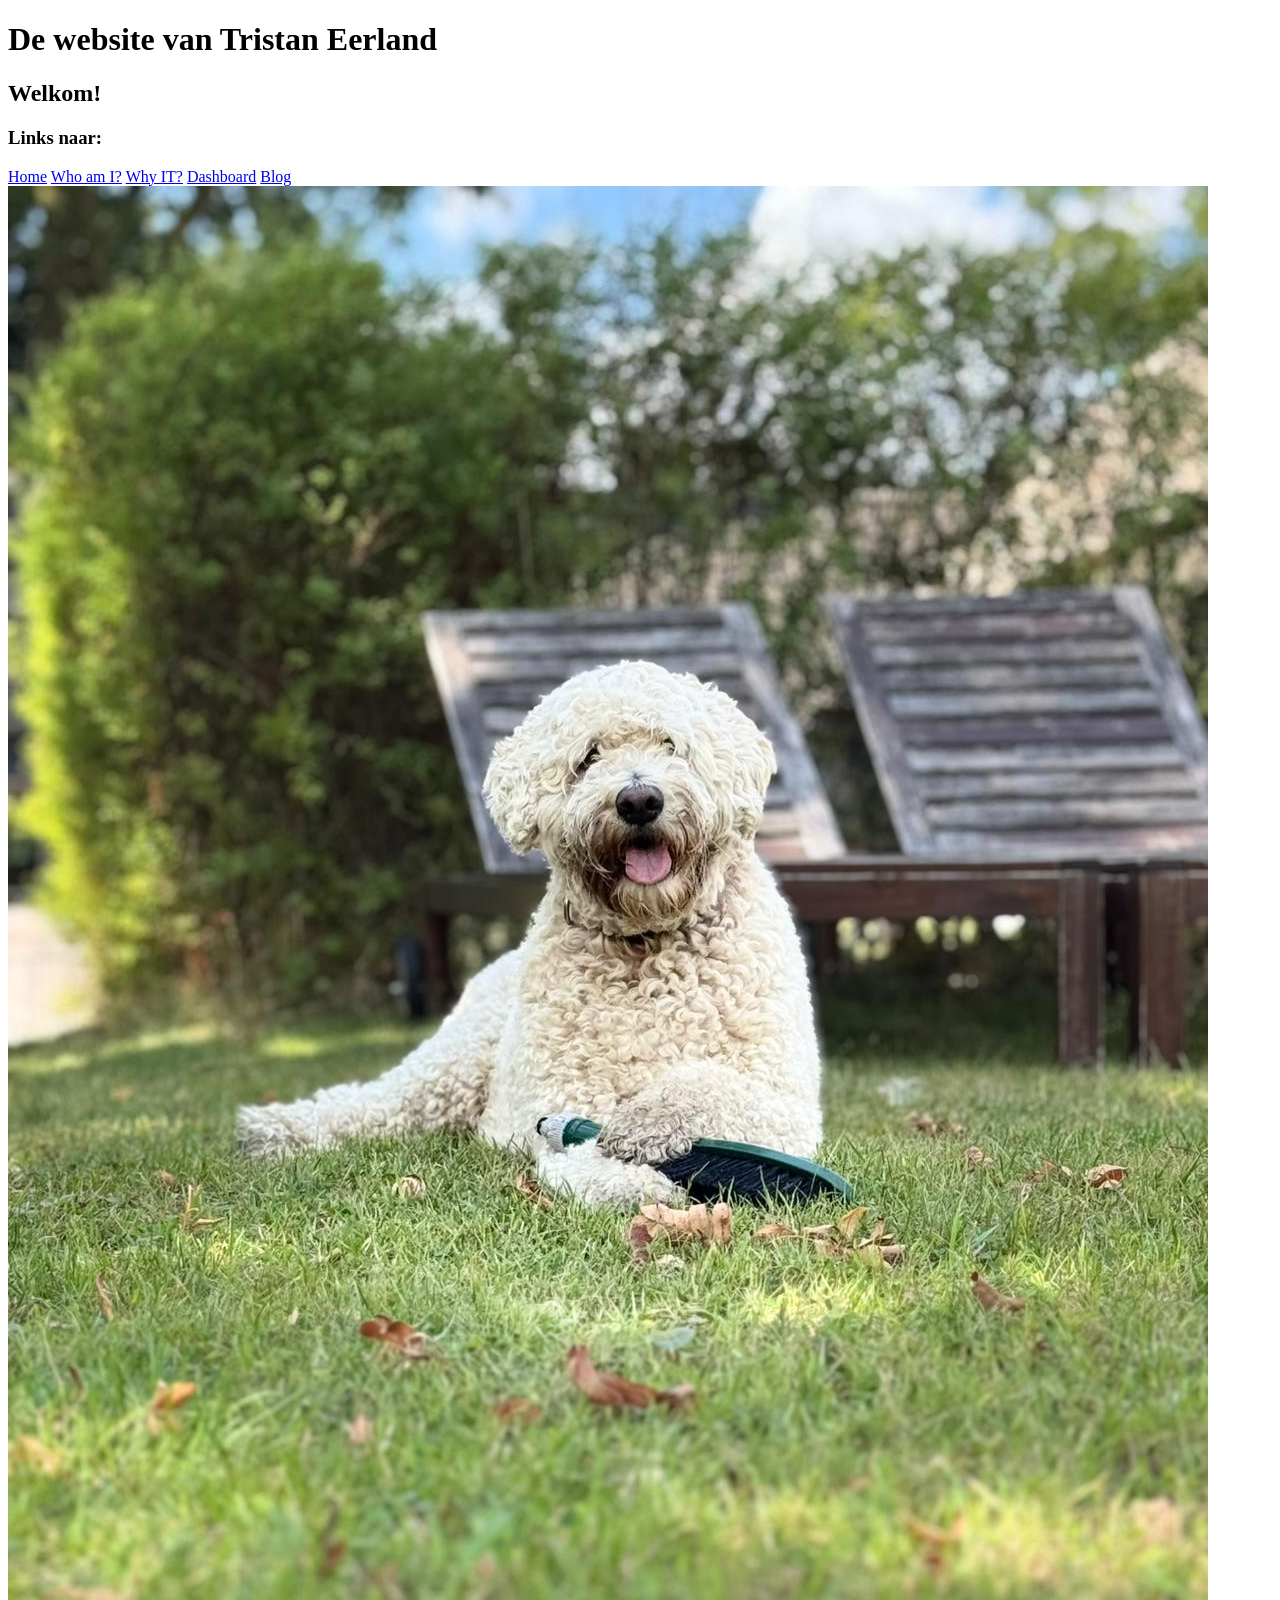
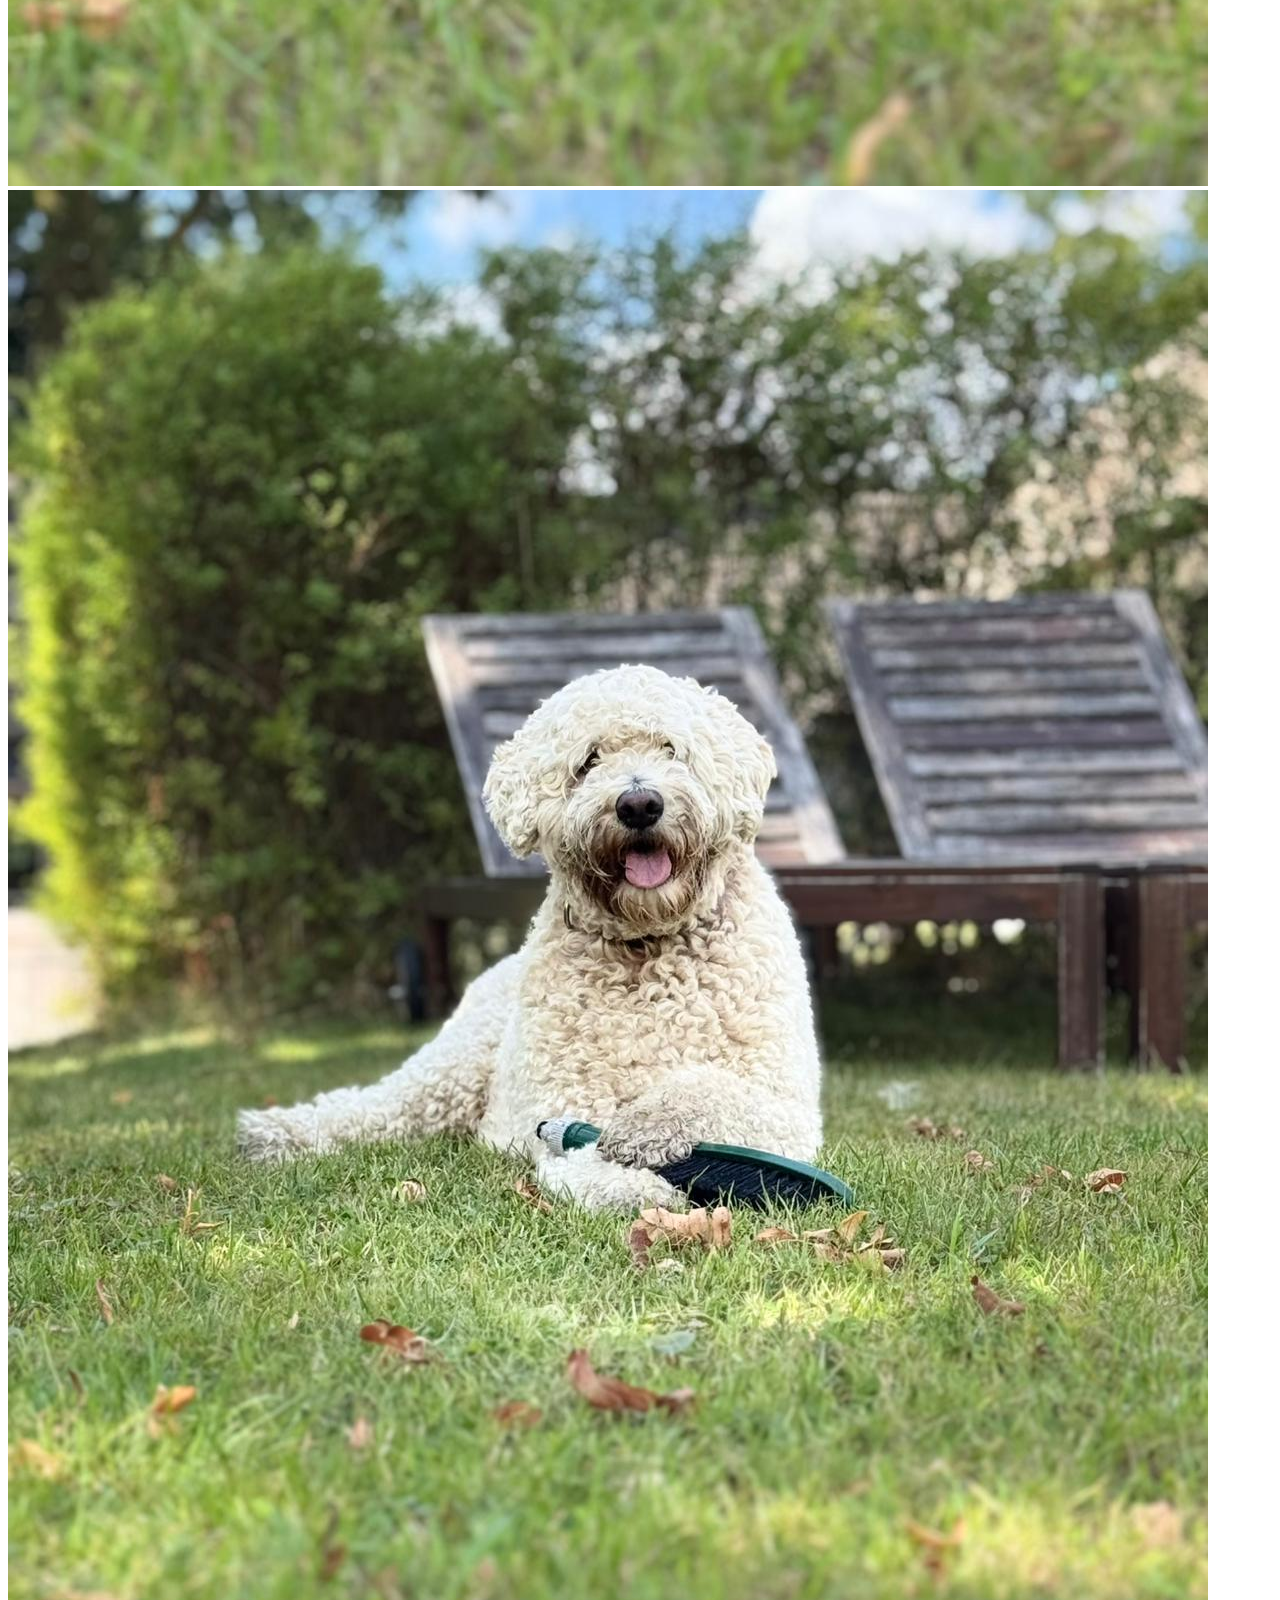
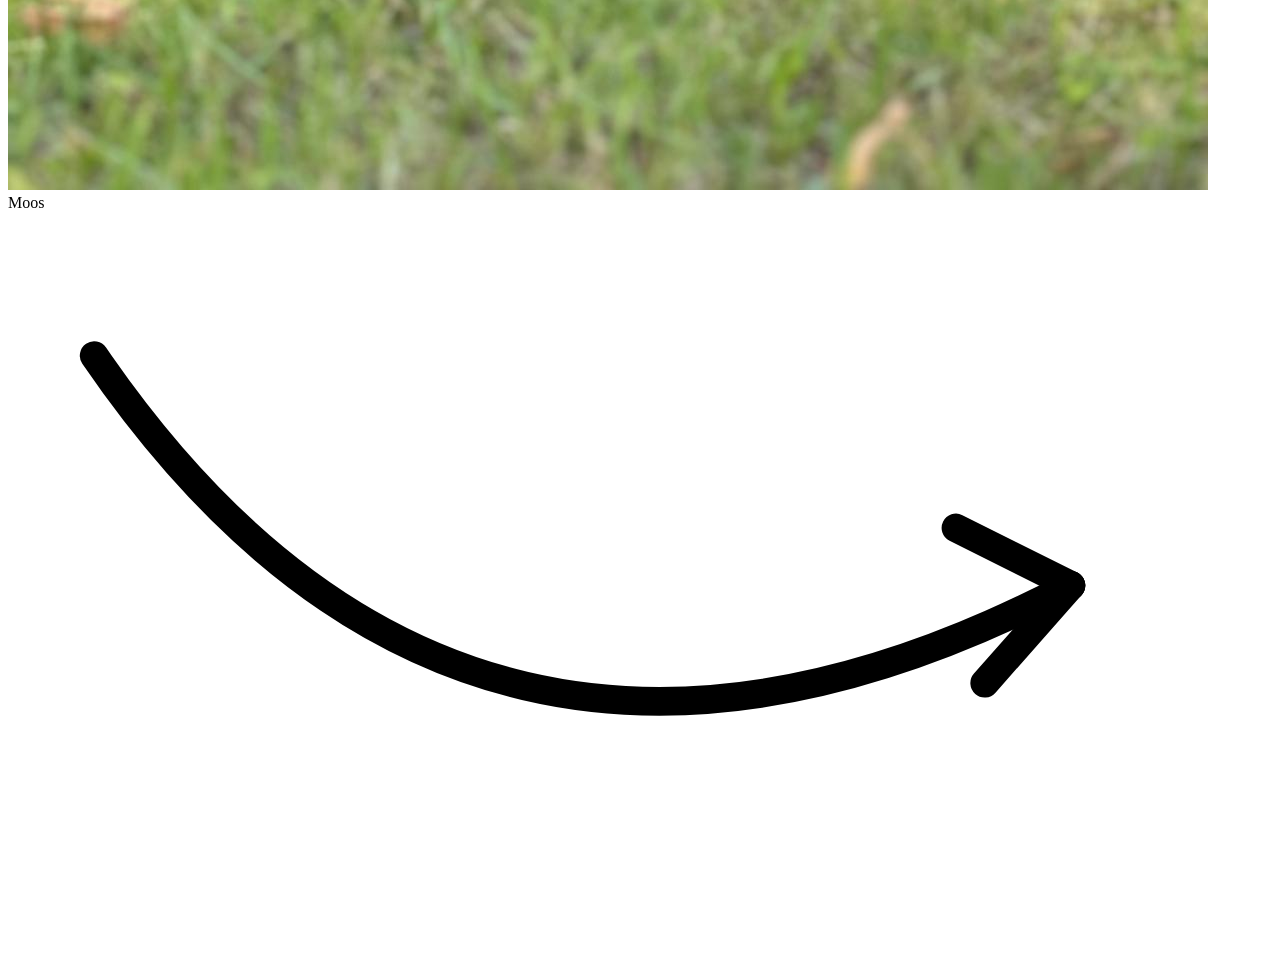
==== index.html @ b0ec9ecb "Update website pages and dashboard" ====
<!--Pagina waar je landt-->
<!DOCTYPE html>
<html lang="en">

<head>
  <title>Profile Page</title>
  <link rel="stylesheet" href="../style.css">
</head>
<body>
<h1>De website van Tristan Eerland</h1>
<h2>Welkom!</h2>
<h3>Links naar:</h3>
<div class="home" id="menu">
  <nav>
    <a href="index.html">Home</a>
    <a href="about.html">Who am I?</a>
    <a href="why-it.html">Why IT?</a>
    <a href="dashboard.html">Dashboard</a>
    <a href="blog">Blog</a>
  </nav>
</div>
<img id="fotomoos"src="Images/foto-moos.jpeg" alt="Foto van Moos">
<img id="fotomoos2"src="Images/foto-moos.jpeg" alt="Foto van Moos">

<div id="moos-note">

  <div class="moos-text">Moos</div>

  <svg class="moos-arrow" viewBox="0 0 220 130">

    <!-- Gebogen pijl -->
    <path
      d="M 15 25 Q 80 120 185 65"
      fill="none"
      stroke="black"
      stroke-width="5"
      stroke-linecap="round"
      stroke-linejoin="round"
    />

    <!-- Pijlpunt -->
    <path
      d="M 185 65 L 165 55"
      fill="none"
      stroke="black"
      stroke-width="5"
      stroke-linecap="round"
    />

    <path
      d="M 185 65 L 170 82"
      fill="none"
      stroke="black"
      stroke-width="5"
      stroke-linecap="round"
    />

  </svg>

</div>

</body>

</html>
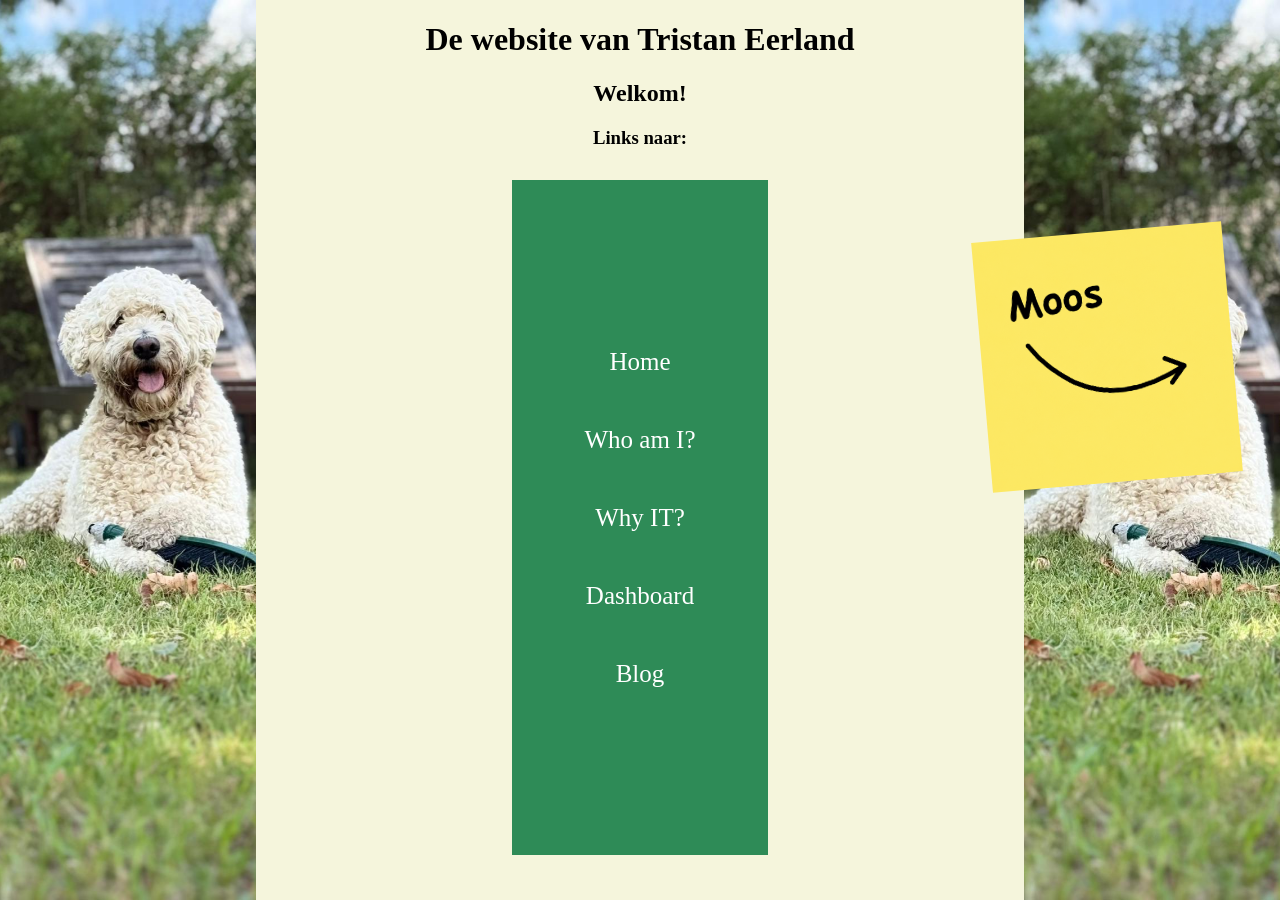
==== commit 1ae77e8e: "Restore shared site styling and update pages" ====
--- a/index.html
+++ b/index.html
@@ -3,62 +3,30 @@
 <html lang="en">
 
 <head>
+  <meta charset="UTF-8">
   <title>Profile Page</title>
-  <link rel="stylesheet" href="../style.css">
+  <link rel="stylesheet" href="style.css">
 </head>
+
 <body>
-<h1>De website van Tristan Eerland</h1>
-<h2>Welkom!</h2>
-<h3>Links naar:</h3>
-<div class="home" id="menu">
-  <nav>
-    <a href="index.html">Home</a>
-    <a href="about.html">Who am I?</a>
-    <a href="why-it.html">Why IT?</a>
-    <a href="dashboard.html">Dashboard</a>
-    <a href="blog">Blog</a>
-  </nav>
-</div>
-<img id="fotomoos"src="Images/foto-moos.jpeg" alt="Foto van Moos">
-<img id="fotomoos2"src="Images/foto-moos.jpeg" alt="Foto van Moos">
+  <h1>De website van Tristan Eerland</h1>
+  <h2>Welkom!</h2>
+  <h3>Links naar:</h3>
+  <div class="home" id="menu">
+    <nav>
+      <a href="index.html">Home</a>
+      <a href="about.html">Who am I?</a>
+      <a href="why-it.html">Why IT?</a>
+      <a href="dashboard.html">Dashboard</a>
+      <a href="blog.html">Blog</a>
+    </nav>
+  </div>
+  <img id="fotomoos" src="Images/foto-moos.jpeg" alt="Foto van Moos">
+  <img id="fotomoos2" src="Images/foto-moos.jpeg" alt="Foto van Moos 2">
 
-<div id="moos-note">
-
-  <div class="moos-text">Moos</div>
-
-  <svg class="moos-arrow" viewBox="0 0 220 130">
-
-    <!-- Gebogen pijl -->
-    <path
-      d="M 15 25 Q 80 120 185 65"
-      fill="none"
-      stroke="black"
-      stroke-width="5"
-      stroke-linecap="round"
-      stroke-linejoin="round"
-    />
-
-    <!-- Pijlpunt -->
-    <path
-      d="M 185 65 L 165 55"
-      fill="none"
-      stroke="black"
-      stroke-width="5"
-      stroke-linecap="round"
-    />
-
-    <path
-      d="M 185 65 L 170 82"
-      fill="none"
-      stroke="black"
-      stroke-width="5"
-      stroke-linecap="round"
-    />
-
-  </svg>
-
-</div>
-
+  <!--Blocnoot met de tekst "Moos" die met een pijl naar fotomoos wijst-->
+  <img id="blocnoot" src="Images\ChatGPT Image Sep 4, 2026, 09_49_15 AM.png"
+    alt="Blocnoot met de tekst 'Moos' die met een pijl naar fotomoos (sidebar) wijst">
 </body>
 
 </html>
--- a/style.css
+++ b/style.css
@@ -0,0 +1,252 @@
+body {
+    background-color: beige;
+}
+
+.beige-achtergrond {
+    background-color: antiquewhite;
+    overflow: hidden;
+}
+
+h1,
+h2,
+p,
+a,
+h3 {
+    text-align: center;
+}
+
+.home {
+    width: 20%;
+    height: 75vh;
+    background-color: seagreen;
+
+    position: fixed;
+    top: 20%;
+    left: 50%;
+    transform: translate(-50%);
+
+
+
+    display: flex;
+    align-items: center;
+    justify-content: center;
+}
+
+#menu {
+    min-height: 50vh;
+}
+
+nav {
+    display: flex;
+    flex-direction: column;
+    gap: 50px;
+    font-size: 25px;
+
+}
+
+a {
+    color: black;
+    text-decoration: none;
+}
+
+.sidebar-left {
+    width: 20%;
+    height: 100vh;
+    background-color: seagreen;
+
+    position: fixed;
+    left: 0;
+    top: 0;
+
+    display: flex;
+    align-items: center;
+    justify-content: center;
+    overflow: hidden;
+    z-index: 0;
+}
+
+.sidebar-right {
+    overflow: hidden;
+    z-index: -1;
+}
+
+.blogs {
+    display: flex;
+    justify-content: center;
+    text-align: center;
+
+}
+
+nav a {
+    color: white;
+    text-decoration: none;
+    transition: text-shadow 1s ease;
+}
+
+nav a:hover {
+    text-shadow:
+        0 0 5px white,
+        0 0 10px white,
+        0 0 20px white,
+        0 0 30px seagreen;
+}
+
+nav a.active {
+    text-shadow:
+        0 0 5px white,
+        0 0 10px white,
+        0 0 20px white,
+        0 0 30px seagreen;
+}
+
+#fotomoos {
+    width: 20vw;
+    height: 100vh;
+    object-fit: cover;
+    position: fixed;
+    top: 0;
+    left: 0;
+    z-index: -1;
+}
+
+#fotomoos2 {
+    width: 20vw;
+    height: 100vh;
+    object-fit: cover;
+    position: fixed;
+    top: 0;
+    right: 0;
+    z-index: -1;
+}
+
+.bold {
+    font-weight: bold;
+    font-size: 25px;
+}
+
+#jumbo-foto {
+    width: 50%;
+    height: 20vh;
+    object-fit: cover;
+    position: fixed;
+    top: 16.5%;
+    left: 17.5%;
+    z-index: -1;
+    transform: scale(0.3);
+}
+
+#bord-tholen {
+    width: 50%;
+    height: 20vh;
+    object-fit: cover;
+    position: fixed;
+    top: 16.5%;
+    left: 32%;
+    z-index: -1;
+    transform: scale(0.3);
+}
+
+#deherinnerdesoldaat {
+    width: 200px;
+    height: auto;
+    object-fit: cover;
+    position: fixed;
+    transform: scale(1.1);
+    top: 35%;
+    left: 63%;
+}
+
+#fotomoos5 {
+    width: 200px;
+    height: auto;
+    object-fit: cover;
+    position: fixed;
+    transform: scale(1.18);
+    top: 37%;
+    left: 29%;
+}
+
+#goalsdirectiondown {
+    position: fixed;
+    align-items: center;
+    left: 47%;
+}
+
+.button {
+    color: white;
+    background-color: seagreen;
+    z-index: 2;
+    margin-top: 0%;
+}
+
+.outline-button {
+    display: inline-block;
+    padding: 10px 18px;
+    border: 2px solid beige;
+    color: black;
+    background-color: antiquewhite;
+}
+
+.outline-button:hover {
+    color: black;
+    background-color: beige;
+}
+
+.blog-page,
+.articles-page {
+    max-width: 700px;
+    margin: 30px auto;
+    padding: 20px;
+    text-align: left;
+    background-color: beige;
+    border: 2px solid beige;
+}
+
+.blog-page h1,
+.blog-page h2,
+.blog-page p,
+.articles-page h1,
+.articles-page h2,
+.articles-page p {
+    text-align: left;
+}
+
+.blog-subject {
+    display: block;
+    margin: 20px 0;
+    padding: 15px;
+    border: 1px solid beige;
+    color: black;
+    background-color: antiquewhite;
+}
+
+.article {
+    margin: 25px 0;
+    padding: 15px;
+    border: 1px solid beige;
+    background-color: antiquewhite;
+}
+
+.back-link {
+    color: black;
+    text-decoration: underline;
+}
+
+#table {
+    position: fixed;
+    top: 50%;
+    left: 50%;
+    transform: translate(-50%, -50%);
+}
+
+/* Blocnoot met de tekst "Moos" die met een pijl naar fotomoos wijst */
+#blocnoot {
+    position: fixed;
+    top: -30%;
+    left: 37.5%;
+    transform: scale(0.2) rotate(-5deg);
+}
+
+#geenpuntjes {
+    list-style: none;
+}
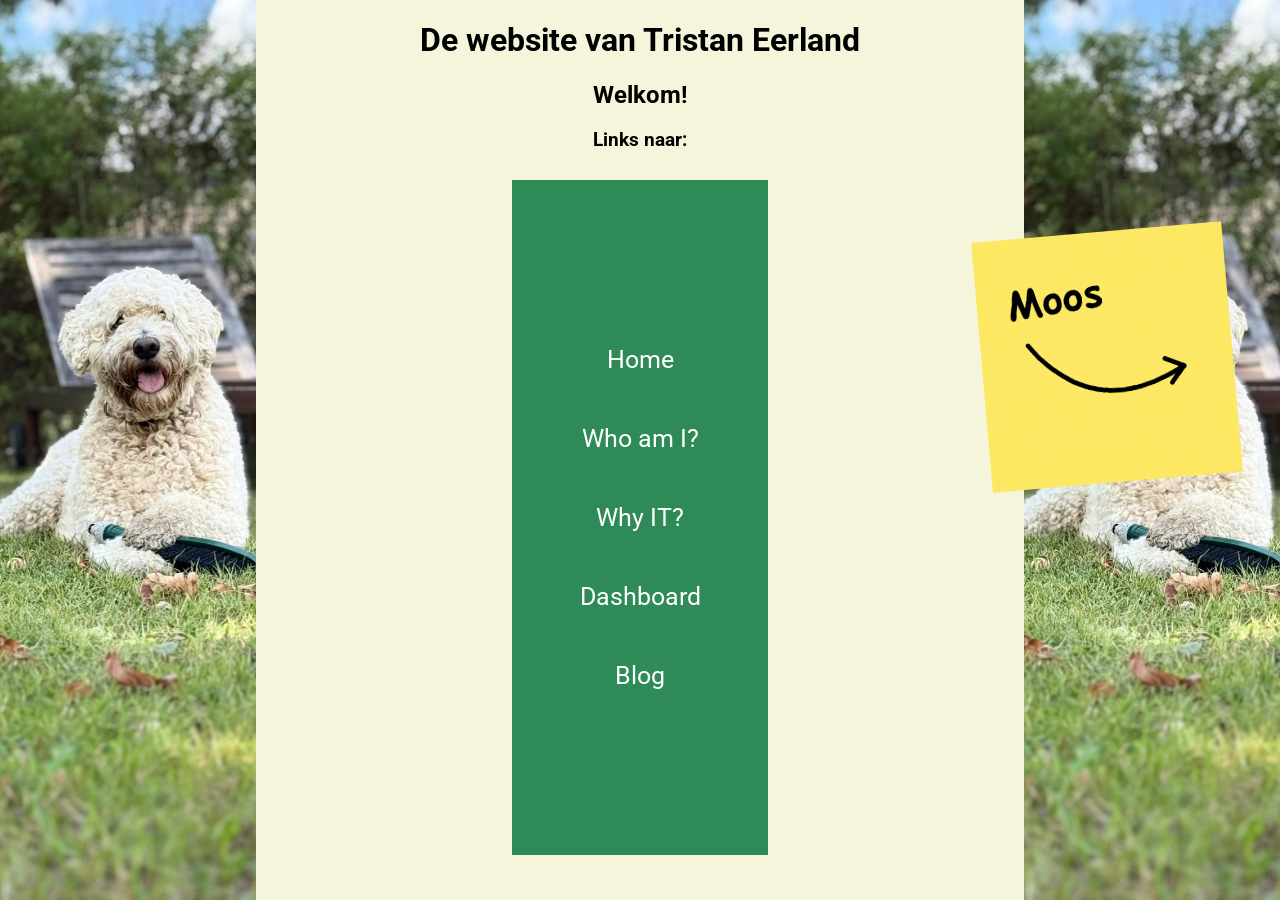
==== commit 5cc41ff0: "Improve About page hobby layout Co-authored-by: Copilot <223556219+Copilot@users.noreply.github.com>" ====
--- a/index.html
+++ b/index.html
@@ -4,14 +4,15 @@
 
 <head>
   <meta charset="UTF-8">
+  <meta name="viewport" content="width=device-width, initial-scale=1">
   <title>Profile Page</title>
+  <link rel="preconnect" href="https://fonts.googleapis.com">
+  <link rel="preconnect" href="https://fonts.gstatic.com" crossorigin>
+  <link href="https://fonts.googleapis.com/css2?family=Roboto:wght@400;700&display=swap" rel="stylesheet">
   <link rel="stylesheet" href="style.css">
 </head>
 
 <body>
-  <h1>De website van Tristan Eerland</h1>
-  <h2>Welkom!</h2>
-  <h3>Links naar:</h3>
   <div class="home" id="menu">
     <nav>
       <a href="index.html">Home</a>
@@ -21,6 +22,9 @@
       <a href="blog.html">Blog</a>
     </nav>
   </div>
+  <h1>De website van Tristan Eerland</h1>
+  <h2>Welkom!</h2>
+  <h3>Links naar:</h3>
   <img id="fotomoos" src="Images/foto-moos.jpeg" alt="Foto van Moos">
   <img id="fotomoos2" src="Images/foto-moos.jpeg" alt="Foto van Moos 2">
 
--- a/style.css
+++ b/style.css
@@ -1,3 +1,7 @@
+* {
+    font-family: "Roboto", sans-serif;
+}
+
 body {
     background-color: beige;
 }
@@ -140,36 +144,25 @@
     height: 20vh;
     object-fit: cover;
     position: fixed;
-    top: 16.5%;
-    left: 32%;
+    top: 50%;
+    left: 50%;
     z-index: -1;
-    transform: scale(0.3);
-}
-
-#deherinnerdesoldaat {
-    width: 200px;
-    height: auto;
-    object-fit: cover;
-    position: fixed;
-    transform: scale(1.1);
-    top: 35%;
-    left: 63%;
-}
-
-#fotomoos5 {
-    width: 200px;
-    height: auto;
-    object-fit: cover;
-    position: fixed;
-    transform: scale(1.18);
-    top: 37%;
-    left: 29%;
+    transform: translate(-50%, -50%) scale(0.3);
 }
 
 #goalsdirectiondown {
     position: fixed;
+    left: 50%;
+    transform: translateX(-50%);
+    text-align: center;
+}
+
+#goalsdirectiondown h3 {
+    margin: 0;
+    display: flex;
+    gap: 12px;
+    justify-content: center;
     align-items: center;
-    left: 47%;
 }
 
 .button {
@@ -177,6 +170,20 @@
     background-color: seagreen;
     z-index: 2;
     margin-top: 0%;
+}
+
+.blog-button {
+    display: inline-block;
+    margin: 6px;
+    padding: 6px 12px;
+    border: 2px solid seagreen;
+    color: black;
+    background-color: antiquewhite;
+}
+
+.blog-button:hover {
+    color: white;
+    background-color: seagreen;
 }
 
 .outline-button {
@@ -211,6 +218,27 @@
     text-align: left;
 }
 
+.why-it-content {
+    box-sizing: border-box;
+    width: min(780px, calc(100% - 40vw - 4rem));
+    margin: 4rem auto 0 calc(20vw + 2rem);
+    padding: 1rem;
+}
+
+.why-it-content h1 {
+    margin-bottom: 1.5rem;
+    color: seagreen;
+    text-align: left;
+}
+
+.why-it-content p {
+    max-width: 680px;
+    margin: 1rem 0;
+    font-size: 1.05rem;
+    line-height: 1.7;
+    text-align: left;
+}
+
 .blog-subject {
     display: block;
     margin: 20px 0;
@@ -247,6 +275,163 @@
     transform: scale(0.2) rotate(-5deg);
 }
 
-#geenpuntjes {
-    list-style: none;
+.about-page {
+    overflow-x: hidden;
+    overflow-y: auto;
+}
+
+.about-content {
+    box-sizing: border-box;
+    width: min(900px, calc(60vw - 4rem));
+    margin: 2.5rem 0 3rem calc(20vw + 2rem);
+}
+
+.about-content h1,
+.about-content h2,
+.about-content p {
+    text-align: left;
+}
+
+.about-content h1 {
+    margin-bottom: 0.5rem;
+}
+
+.about-content .bold {
+    margin: 0 0 1rem;
+}
+
+.about-introduction {
+    margin: 0 0 1.75rem;
+    line-height: 1.6;
+}
+
+.about-hobbies-section {
+    margin-bottom: 1.5rem;
+}
+
+.about-hobbies-section h2 {
+    margin-bottom: 0.75rem;
+}
+
+.about-hobbies {
+    margin: 0;
+    padding-left: 1.5rem;
+}
+
+.about-hobbies li {
+    padding: 0.25rem 0;
+    line-height: 1.5;
+}
+
+.about-gallery {
+    display: grid;
+    grid-template-columns: repeat(2, minmax(0, 1fr));
+    gap: 1rem;
+}
+
+.about-gallery img {
+    display: block;
+    width: 100%;
+    aspect-ratio: 4 / 3;
+    object-fit: cover;
+}
+
+@media (max-width: 700px) {
+    body {
+        margin: 0;
+        padding: 1rem;
+        overflow-x: hidden;
+    }
+
+    .beige-achtergrond {
+        overflow: visible;
+    }
+
+    .sidebar-left {
+        position: static;
+        width: auto;
+        height: auto;
+        min-height: 0;
+        margin: -1rem -1rem 1rem;
+        padding: 0.75rem;
+        overflow: visible;
+    }
+
+    #menu {
+        min-height: 0;
+    }
+
+    .sidebar-left nav,
+    .home nav {
+        flex-direction: row;
+        flex-wrap: wrap;
+        justify-content: center;
+        gap: 0.5rem 1rem;
+        font-size: 1rem;
+    }
+
+    .home {
+        position: static;
+        width: auto;
+        height: auto;
+        min-height: 0;
+        margin: 1rem 0;
+        padding: 1rem;
+        transform: none;
+    }
+
+    #fotomoos,
+    #fotomoos2,
+    #blocnoot,
+    #jumbo-foto {
+        display: none;
+    }
+
+    #bord-tholen {
+        position: static;
+        display: block;
+        margin: 1rem auto;
+        transform: scale(0.3);
+    }
+
+    #table {
+        position: static;
+        display: block;
+        width: 100%;
+        max-width: 100%;
+        overflow-x: auto;
+        transform: none;
+    }
+
+    #goalsdirectiondown {
+        position: static;
+        transform: none;
+    }
+
+    #goalsdirectiondown h3 {
+        flex-wrap: wrap;
+    }
+
+    .blog-page,
+    .articles-page {
+        box-sizing: border-box;
+        width: 100%;
+        margin: 1rem 0;
+        padding: 1rem;
+    }
+
+    .why-it-content {
+        width: 100%;
+        margin: 1rem 0;
+        padding: 1rem;
+    }
+
+    .about-content {
+        width: 100%;
+        margin: 1.5rem 0;
+    }
+
+    .about-gallery {
+        grid-template-columns: 1fr;
+    }
 }
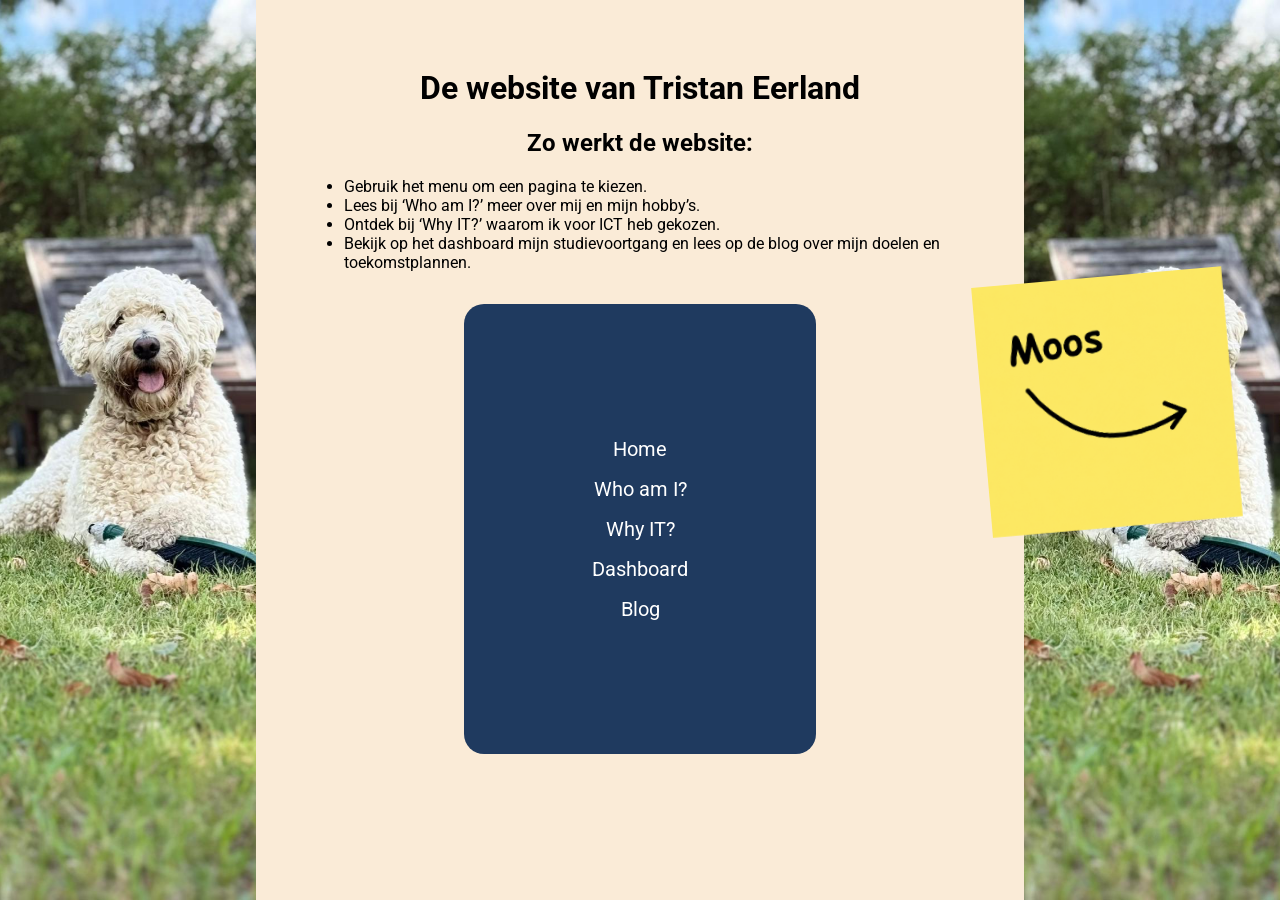
==== commit b4c3acdd: "Update website pages and styling Co-authored-by: Copilot <223556219+Copilot@users.noreply.github.com" ====
--- a/index.html
+++ b/index.html
@@ -1,6 +1,6 @@
 <!--Pagina waar je landt-->
 <!DOCTYPE html>
-<html lang="en">
+<html lang="nl">
 
 <head>
   <meta charset="UTF-8">
@@ -12,7 +12,17 @@
   <link rel="stylesheet" href="style.css">
 </head>
 
-<body>
+<body class="home-page">
+  <main class="home-content">
+    <h1>De website van Tristan Eerland</h1>
+    <h2>Zo werkt de website:</h2>
+    <ul>
+      <li>Gebruik het menu om een pagina te kiezen.</li>
+      <li>Lees bij ‘Who am I?’ meer over mij en mijn hobby’s.</li>
+      <li>Ontdek bij ‘Why IT?’ waarom ik voor ICT heb gekozen.</li>
+      <li>Bekijk op het dashboard mijn studievoortgang en lees op de blog over mijn doelen en toekomstplannen.</li>
+    </ul>
+  </main>
   <div class="home" id="menu">
     <nav>
       <a href="index.html">Home</a>
@@ -22,9 +32,6 @@
       <a href="blog.html">Blog</a>
     </nav>
   </div>
-  <h1>De website van Tristan Eerland</h1>
-  <h2>Welkom!</h2>
-  <h3>Links naar:</h3>
   <img id="fotomoos" src="Images/foto-moos.jpeg" alt="Foto van Moos">
   <img id="fotomoos2" src="Images/foto-moos.jpeg" alt="Foto van Moos 2">
 
--- a/style.css
+++ b/style.css
@@ -3,7 +3,7 @@
 }
 
 body {
-    background-color: beige;
+    background-color: antiquewhite;
 }
 
 .beige-achtergrond {
@@ -22,7 +22,8 @@
 .home {
     width: 20%;
     height: 75vh;
-    background-color: seagreen;
+    background-color: #1F3A5F;
+    border-radius: 20px;
 
     position: fixed;
     top: 20%;
@@ -34,6 +35,65 @@
     display: flex;
     align-items: center;
     justify-content: center;
+}
+
+.home-page ul {
+    box-sizing: border-box;
+    max-width: 42rem;
+    margin: 1rem auto;
+    padding-left: 2.5rem;
+    font-family: "Roboto", sans-serif;
+}
+
+.home-page .home {
+    position: relative;
+    box-sizing: border-box;
+    width: min(80vw, 22rem, 40vh);
+    height: 50vh;
+    min-height: 0;
+    margin: 1rem auto 0;
+    padding: 1.5rem;
+    top: auto;
+    left: auto;
+    transform: none;
+}
+
+.home-page #menu {
+    min-height: 0;
+}
+
+.home-page nav {
+    flex-direction: column;
+    flex-wrap: nowrap;
+    gap: 1rem;
+    font-size: 1.25rem;
+}
+
+.home-page {
+    box-sizing: border-box;
+    height: 100vh;
+    height: 100dvh;
+    margin: 0;
+    padding: 3rem 1rem 1rem;
+    display: flex;
+    flex-direction: column;
+    align-items: center;
+    overflow: hidden;
+}
+
+.home-content {
+    box-sizing: border-box;
+    width: min(42rem, 100%);
+    margin: 0 auto;
+}
+
+.home-content h1,
+.home-content h2 {
+    text-align: center;
+}
+
+.home-page ul {
+    margin: 1rem auto;
 }
 
 #menu {
@@ -56,8 +116,8 @@
 .sidebar-left {
     width: 20%;
     height: 100vh;
-    background-color: seagreen;
-
+    background-color: #1F3A5F;
+    border-radius: 0px;
     position: fixed;
     left: 0;
     top: 0;
@@ -92,7 +152,7 @@
         0 0 5px white,
         0 0 10px white,
         0 0 20px white,
-        0 0 30px seagreen;
+        0 0 30px cyan;
 }
 
 nav a.active {
@@ -186,6 +246,102 @@
     background-color: seagreen;
 }
 
+.blog-landing {
+    min-height: 100vh;
+    overflow-x: hidden;
+    overflow-y: auto;
+}
+
+.blog-landing-content {
+    box-sizing: border-box;
+    width: min(900px, calc(60vw - 4rem));
+    margin: 0 0 3rem calc(20vw + 2rem);
+    padding-top: 5rem;
+}
+
+.blog-landing-header {
+    margin-bottom: 2rem;
+}
+
+.blog-landing-header h1 {
+    margin: 0.25rem 0 0.75rem;
+    color: #1F3A5F;
+    font-size: clamp(2.25rem, 5vw, 3.5rem);
+    text-align: left;
+}
+
+.blog-landing-header p {
+    max-width: 38rem;
+    margin: 0;
+    line-height: 1.7;
+    text-align: left;
+}
+
+.blog-landing-header .blog-landing-eyebrow {
+    color: seagreen;
+    font-size: 0.8rem;
+    font-weight: 700;
+    letter-spacing: 0.12em;
+    text-transform: uppercase;
+}
+
+.blog-landing-links {
+    display: grid;
+    grid-template-columns: repeat(2, minmax(0, 1fr));
+    gap: 1.25rem;
+}
+
+.blog-landing .blog-button {
+    position: relative;
+    display: flex;
+    min-height: 12rem;
+    flex-direction: column;
+    align-items: flex-start;
+    margin: 0;
+    padding: 1.5rem;
+    border: 0;
+    border-top: 4px solid seagreen;
+    border-radius: 12px;
+    color: #1F3A5F;
+    background-color: beige;
+    box-shadow: 0 6px 20px rgb(31 58 95 / 10%);
+    text-align: left;
+    transition: transform 180ms ease, box-shadow 180ms ease, background-color 180ms ease;
+}
+
+.blog-landing .blog-button:hover {
+    transform: translateY(-4px);
+    color: #1F3A5F;
+    background-color: white;
+    box-shadow: 0 10px 26px rgb(31 58 95 / 16%);
+}
+
+.blog-card-number {
+    margin-bottom: 1rem;
+    color: seagreen;
+    font-size: 0.8rem;
+    font-weight: 700;
+    letter-spacing: 0.1em;
+}
+
+.blog-card-title {
+    margin-bottom: 0.5rem;
+    font-size: 1.4rem;
+    font-weight: 700;
+}
+
+.blog-card-description {
+    max-width: 20rem;
+    line-height: 1.6;
+}
+
+.blog-card-arrow {
+    align-self: flex-end;
+    margin-top: auto;
+    color: seagreen;
+    font-size: 1.5rem;
+}
+
 .outline-button {
     display: inline-block;
     padding: 10px 18px;
@@ -237,6 +393,88 @@
     font-size: 1.05rem;
     line-height: 1.7;
     text-align: left;
+}
+
+.page {
+    overflow-x: hidden;
+    overflow-y: auto;
+}
+
+.page .content {
+    box-sizing: border-box;
+    width: min(900px, calc(60vw - 4rem));
+    margin: 2.5rem 0 3rem calc(20vw + 2rem);
+}
+
+.page .header {
+    margin-bottom: 1.5rem;
+}
+
+.page .header h1 {
+    margin: 0.25rem 0 0.5rem;
+    color: #1F3A5F;
+    text-align: left;
+}
+
+.page .header p,
+.page .card p,
+.page .vision p {
+    margin: 0;
+    line-height: 1.65;
+    text-align: left;
+}
+
+.page .header .eyebrow {
+    color: seagreen;
+    font-size: 0.8rem;
+    font-weight: 700;
+    letter-spacing: 0.12em;
+    text-transform: uppercase;
+}
+
+.page .pillars {
+    display: grid;
+    grid-template-columns: repeat(auto-fit, minmax(min(100%, 13rem), 1fr));
+    gap: 1rem;
+}
+
+.page .card {
+    padding: 1.25rem;
+    border-top: 4px solid seagreen;
+    border-radius: 10px;
+    background-color: beige;
+    box-shadow: 0 4px 14px rgb(31 58 95 / 10%);
+}
+
+.page .label {
+    color: seagreen;
+    font-size: 0.75rem;
+    font-weight: 700;
+    letter-spacing: 0.08em;
+}
+
+.page .card h2,
+.page .vision h2 {
+    margin: 0.6rem 0;
+    color: #1F3A5F;
+    text-align: left;
+}
+
+.page .vision {
+    margin-top: 1rem;
+    padding: 1.25rem;
+    border-radius: 10px;
+    color: white;
+    background-color: #1F3A5F;
+}
+
+.page .vision h2 {
+    margin-top: 0;
+    color: white;
+}
+
+.page .vision p {
+    color: white;
 }
 
 .blog-subject {
@@ -260,11 +498,197 @@
     text-decoration: underline;
 }
 
-#table {
-    position: fixed;
-    top: 50%;
-    left: 50%;
-    transform: translate(-50%, -50%);
+.dashboard-page {
+    box-sizing: border-box;
+    min-height: 100vh;
+    margin: 0;
+    overflow-x: hidden;
+}
+
+.dashboard-content {
+    box-sizing: border-box;
+    width: min(900px, calc(60vw - 4rem));
+    margin: 1.5rem 0 2rem calc(20vw + 2rem);
+}
+
+.dashboard-header {
+    margin-bottom: 1rem;
+}
+
+.dashboard-header h1 {
+    margin: 0.25rem 0 0.5rem;
+    color: #1F3A5F;
+    text-align: left;
+}
+
+.dashboard-header p {
+    margin: 0.5rem 0;
+    line-height: 1.5;
+    text-align: left;
+}
+
+.dashboard-eyebrow {
+    color: seagreen;
+    font-size: 0.8rem;
+    font-weight: 700;
+    letter-spacing: 0.12em;
+    text-transform: uppercase;
+}
+
+.dashboard-table-wrap {
+    max-width: 100%;
+    overflow-x: auto;
+    border-radius: 10px;
+}
+
+.dashboard-table {
+    width: 100%;
+    min-width: 780px;
+    border-collapse: separate;
+    border-spacing: 0.4rem;
+    table-layout: fixed;
+}
+
+.dashboard-table caption {
+    padding: 0.5rem;
+    color: #1F3A5F;
+    font-weight: 700;
+    text-align: left;
+}
+
+.dashboard-table thead th {
+    height: 0;
+    padding: 0;
+    border: 0;
+    background: transparent;
+}
+
+.dashboard-table tbody th {
+    padding: 0.65rem;
+    border-radius: 7px;
+    color: #1F3A5F;
+    background-color: beige;
+    text-align: left;
+}
+
+.dashboard-table tbody th:first-child {
+    width: 5.5rem;
+}
+
+.dashboard-course {
+    padding: 0.7rem;
+    border: 1px solid rgb(31 58 95 / 16%);
+    border-left: 4px solid seagreen;
+    border-radius: 8px;
+    background-color: antiquewhite;
+    vertical-align: top;
+    transition: background-color 160ms ease, box-shadow 160ms ease;
+}
+
+.dashboard-course:hover,
+.dashboard-course:focus-visible {
+    outline: 3px solid seagreen;
+    outline-offset: 2px;
+    background-color: white;
+    box-shadow: 0 4px 12px rgb(31 58 95 / 14%);
+}
+
+.dashboard-course dl {
+    margin: 0;
+}
+
+.dashboard-course dl div {
+    display: grid;
+    grid-template-columns: minmax(5rem, auto) 1fr;
+    gap: 0.3rem;
+    padding: 0.15rem 0;
+    font-size: 0.8rem;
+    line-height: 1.3;
+}
+
+.dashboard-course dt {
+    color: #1F3A5F;
+    font-weight: 700;
+}
+
+.dashboard-course dd {
+    margin: 0;
+    min-height: 1em;
+    overflow-wrap: anywhere;
+}
+
+@media (max-width: 1000px) {
+    .dashboard-page {
+        min-height: 100vh;
+        overflow-y: auto;
+    }
+
+    .dashboard-page .sidebar-left {
+        position: static;
+        width: auto;
+        height: auto;
+        min-height: 0;
+        margin: 0;
+        padding: 0.5rem;
+        border-radius: 0 0 12px 12px;
+        overflow: visible;
+    }
+
+    .dashboard-page #menu {
+        min-height: 0;
+    }
+
+    .dashboard-page nav {
+        flex-direction: row;
+        flex-wrap: wrap;
+        justify-content: center;
+        gap: 0.5rem 1rem;
+        font-size: 1rem;
+    }
+
+    .dashboard-content {
+        width: 100%;
+        margin: 0;
+        padding: 0.5rem 1rem;
+    }
+
+    .dashboard-header {
+        margin-bottom: 0.35rem;
+    }
+
+    .dashboard-header h1 {
+        margin: 0;
+        font-size: 1.5rem;
+    }
+
+    .dashboard-eyebrow {
+        font-size: 0.65rem;
+    }
+
+    .dashboard-table {
+        border-spacing: 0.2rem;
+    }
+
+    .dashboard-table caption {
+        padding: 0.2rem;
+    }
+
+    .dashboard-table tbody th {
+        padding: 0.4rem;
+        font-size: 0.9rem;
+    }
+
+    .dashboard-course {
+        padding: 0.4rem;
+    }
+
+    .dashboard-course dl div {
+        grid-template-columns: minmax(4.4rem, auto) minmax(0, 1fr);
+        gap: 0.2rem;
+        padding: 0.1rem 0;
+        font-size: 0.72rem;
+        line-height: 1.15;
+    }
 }
 
 /* Blocnoot met de tekst "Moos" die met een pijl naar fotomoos wijst */
@@ -275,6 +699,10 @@
     transform: scale(0.2) rotate(-5deg);
 }
 
+.home-page #blocnoot {
+    top: -25%;
+}
+
 .about-page {
     overflow-x: hidden;
     overflow-y: auto;
@@ -336,6 +764,30 @@
     object-fit: cover;
 }
 
+.about-socials {
+    margin-top: 1.5rem;
+}
+
+.about-socials h2 {
+    margin-bottom: 0.75rem;
+}
+
+.social-links {
+    display: flex;
+    gap: 1rem;
+}
+
+.social-links a {
+    display: inline-flex;
+    color: #1F3A5F;
+}
+
+.social-icon {
+    display: block;
+    width: 2.5rem;
+    height: 2.5rem;
+}
+
 @media (max-width: 700px) {
     body {
         margin: 0;
@@ -345,6 +797,13 @@
 
     .beige-achtergrond {
         overflow: visible;
+    }
+
+    .dashboard-page {
+        display: block;
+        height: auto;
+        min-height: 100vh;
+        overflow-y: auto;
     }
 
     .sidebar-left {
@@ -357,6 +816,10 @@
         overflow: visible;
     }
 
+    .dashboard-page .sidebar-left {
+        margin: -1rem -1rem 1rem;
+    }
+
     #menu {
         min-height: 0;
     }
@@ -368,6 +831,19 @@
         justify-content: center;
         gap: 0.5rem 1rem;
         font-size: 1rem;
+    }
+
+    .home-page nav {
+        flex-direction: column;
+        flex-wrap: nowrap;
+        gap: 0.5rem;
+        font-size: 1rem;
+    }
+
+    .home-page .home {
+        width: min(80vw, 22rem, 30vh);
+        height: 40vh;
+        padding: 0.75rem;
     }
 
     .home {
@@ -394,13 +870,16 @@
         transform: scale(0.3);
     }
 
-    #table {
-        position: static;
-        display: block;
+    .dashboard-content {
         width: 100%;
-        max-width: 100%;
-        overflow-x: auto;
-        transform: none;
+        min-height: 0;
+        margin: 1.5rem 0;
+        padding: 0;
+        overflow: visible;
+    }
+
+    .dashboard-table-wrap {
+        width: 100%;
     }
 
     #goalsdirectiondown {
@@ -420,12 +899,31 @@
         padding: 1rem;
     }
 
+    .blog-landing-content {
+        width: 100%;
+        margin: 0;
+        padding-top: 2rem;
+    }
+
+    .blog-landing-links {
+        grid-template-columns: 1fr;
+    }
+
     .why-it-content {
         width: 100%;
         margin: 1rem 0;
         padding: 1rem;
     }
 
+    .page .content {
+        width: 100%;
+        margin: 1.5rem 0;
+    }
+
+    .page .pillars {
+        grid-template-columns: 1fr;
+    }
+
     .about-content {
         width: 100%;
         margin: 1.5rem 0;
